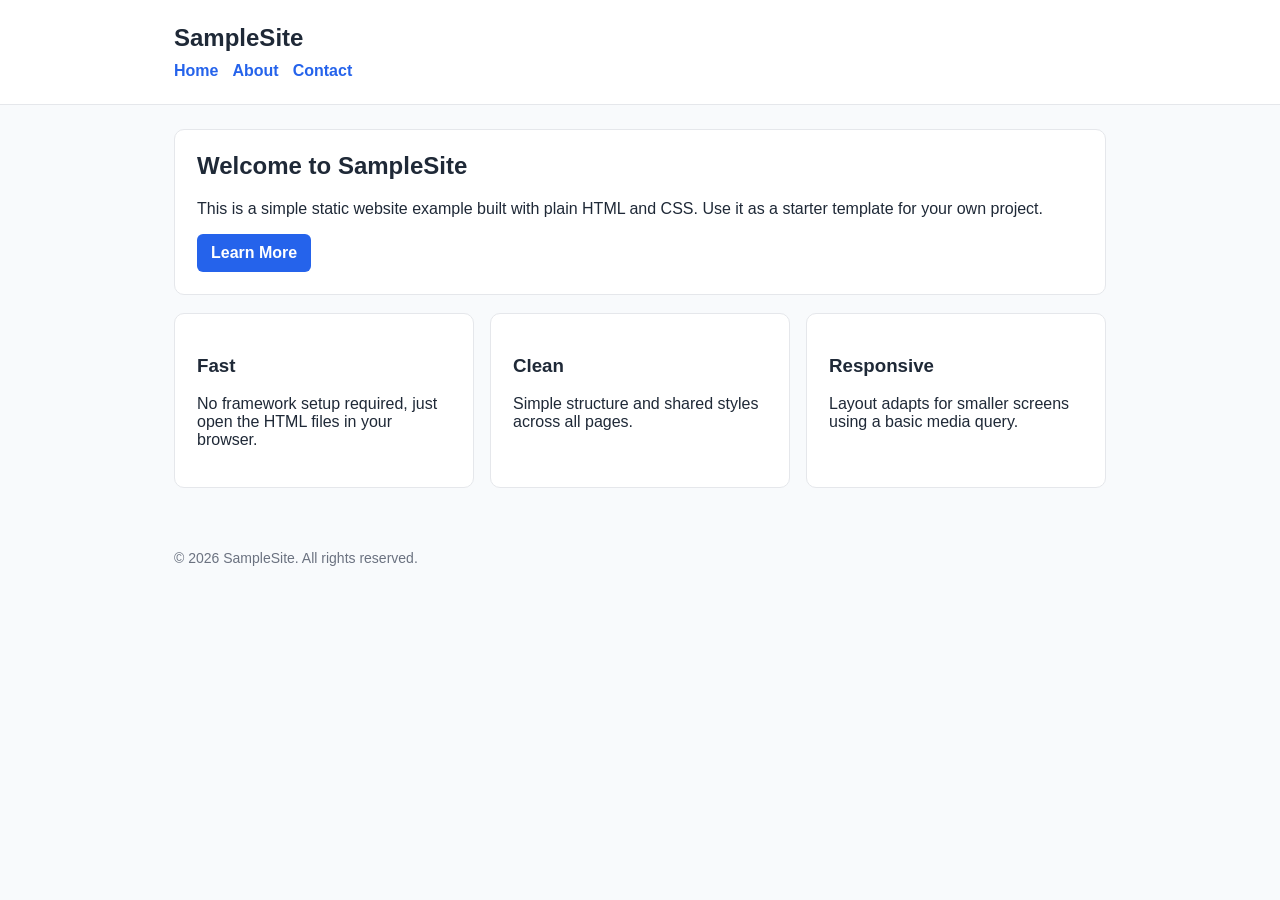
==== index.html @ 5f7b9bfd "add sample static website pages Create a simple three-page static site with shared styles and naviga" ====
<!DOCTYPE html>
<html lang="en">
<head>
  <meta charset="UTF-8" />
  <meta name="viewport" content="width=device-width, initial-scale=1.0" />
  <title>Sample Static Website - Home</title>
  <link rel="stylesheet" href="styles.css" />
</head>
<body>
  <header>
    <div class="container">
      <h1 class="brand">SampleSite</h1>
      <nav>
        <a href="index.html">Home</a>
        <a href="about.html">About</a>
        <a href="contact.html">Contact</a>
      </nav>
    </div>
  </header>

  <main class="container">
    <section class="hero">
      <h2>Welcome to SampleSite</h2>
      <p>
        This is a simple static website example built with plain HTML and CSS.
        Use it as a starter template for your own project.
      </p>
      <a class="btn" href="about.html">Learn More</a>
    </section>

    <section class="grid">
      <article class="card">
        <h3>Fast</h3>
        <p>No framework setup required, just open the HTML files in your browser.</p>
      </article>
      <article class="card">
        <h3>Clean</h3>
        <p>Simple structure and shared styles across all pages.</p>
      </article>
      <article class="card">
        <h3>Responsive</h3>
        <p>Layout adapts for smaller screens using a basic media query.</p>
      </article>
    </section>
  </main>

  <footer class="container">
    <p>&copy; 2026 SampleSite. All rights reserved.</p>
  </footer>
</body>
</html>
---- styles.css ----
:root {
  --bg: #f8fafc;
  --card: #ffffff;
  --text: #1f2937;
  --muted: #6b7280;
  --accent: #2563eb;
  --accent-dark: #1d4ed8;
  --border: #e5e7eb;
}

* {
  box-sizing: border-box;
}

body {
  margin: 0;
  font-family: Arial, sans-serif;
  background: var(--bg);
  color: var(--text);
}

.container {
  max-width: 980px;
  margin: 0 auto;
  padding: 24px;
}

header {
  background: var(--card);
  border-bottom: 1px solid var(--border);
}

.brand {
  margin: 0;
  font-size: 24px;
}

nav {
  margin-top: 10px;
  display: flex;
  gap: 14px;
  flex-wrap: wrap;
}

nav a {
  text-decoration: none;
  color: var(--accent);
  font-weight: 600;
}

nav a:hover {
  color: var(--accent-dark);
}

main {
  margin-top: 24px;
}

.hero,
.card {
  background: var(--card);
  border: 1px solid var(--border);
  border-radius: 10px;
  padding: 22px;
}

.hero h2,
.card h2 {
  margin-top: 0;
}

.grid {
  margin-top: 18px;
  display: grid;
  grid-template-columns: repeat(3, 1fr);
  gap: 16px;
}

.btn {
  display: inline-block;
  background: var(--accent);
  color: #fff;
  padding: 10px 14px;
  border-radius: 6px;
  text-decoration: none;
  font-weight: 600;
}

.btn:hover {
  background: var(--accent-dark);
}

footer {
  margin-top: 24px;
  color: var(--muted);
  font-size: 14px;
}

form {
  display: grid;
  gap: 12px;
}

label {
  font-weight: 600;
}

input,
textarea {
  width: 100%;
  padding: 10px;
  border: 1px solid var(--border);
  border-radius: 6px;
  font: inherit;
}

@media (max-width: 760px) {
  .grid {
    grid-template-columns: 1fr;
  }
}
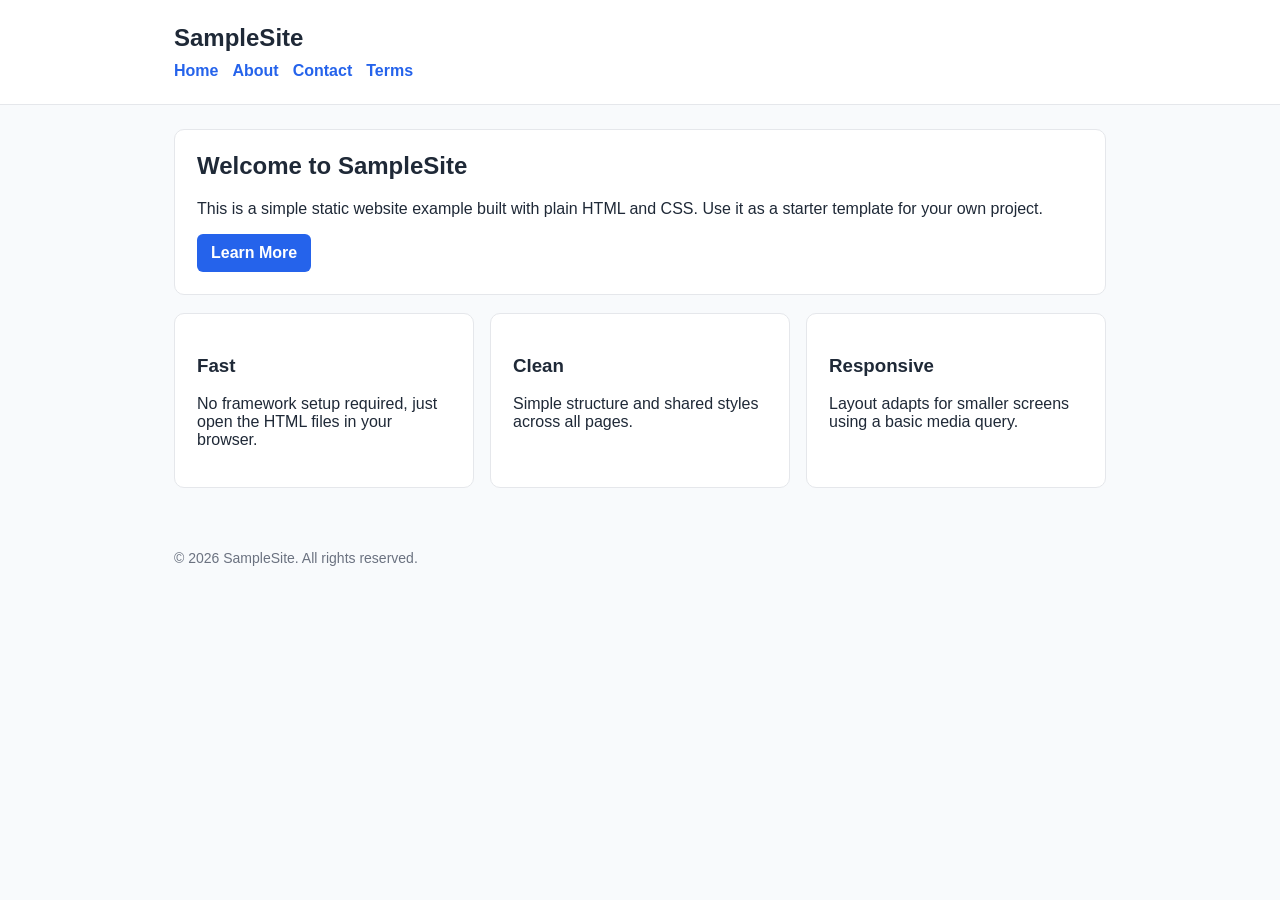
==== commit 3df22f87: "add terms page" ====
--- a/index.html
+++ b/index.html
@@ -14,6 +14,7 @@
         <a href="index.html">Home</a>
         <a href="about.html">About</a>
         <a href="contact.html">Contact</a>
+        <a href="terms-and-conditions.html">Terms</a>
       </nav>
     </div>
   </header>
